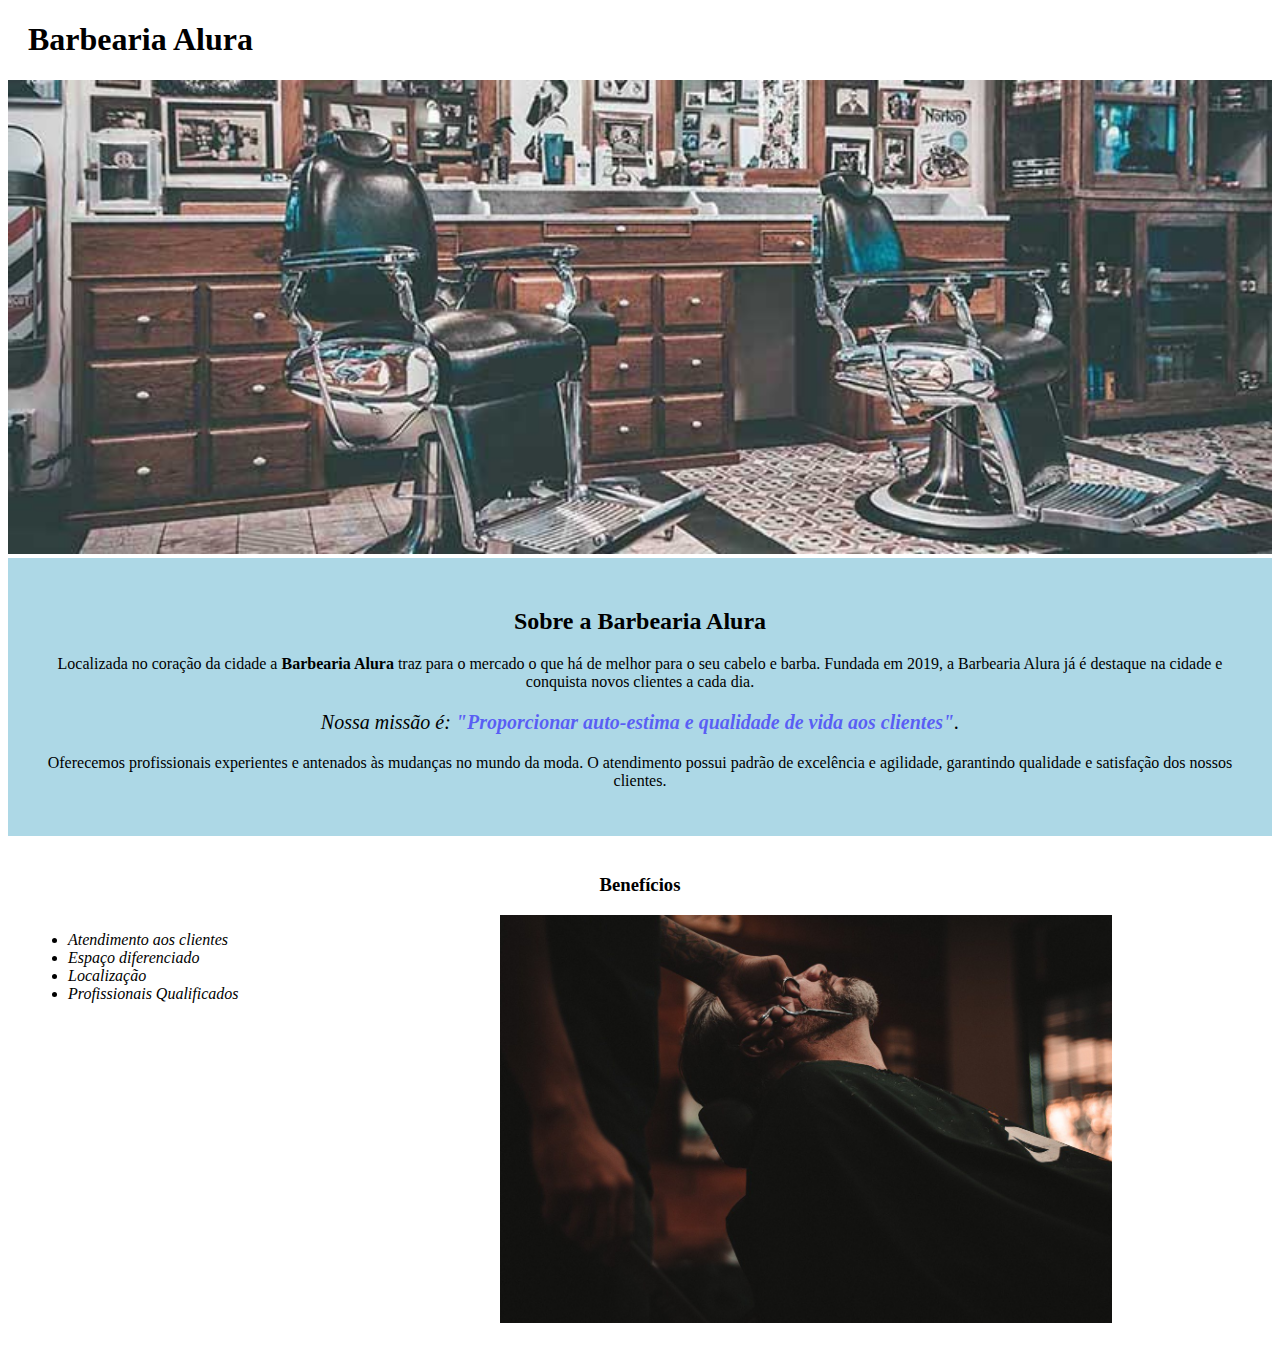
==== index.html @ e387a098 "." ====
<!DOCTYPE html> <!--?DEFINE QUAL VERSÃO DO HTML ESTAMOS USANDO-->

<html lang="pt-br">
    <head>  <!--? INFORMAÇÕES-->
        <meta charset="UTF-8">                      <!--TODO: meta - passa informações para o navegador/ charset="UTF-8" - passa o dicionário correto-->
        <title>Barbearia Alura</title>              <!--TODO: Texto da aba de navegação-->
        <link rel="stylesheet" href="style-home.css">    <!--TODO: Para utilizar a estilização do arquivo style.css, precisamos incluir isso-->
    </head>

    <body>  <!--? CONTEÚDO-->
        <header>
            <h1 class="titulo-principal">Barbearia Alura</h1>
        </header>

        <img id="banner" src="images/banner.jpg">

        <div class="principal">
            <h2 class="titulo-centralizado">Sobre a Barbearia Alura</h2>

            <p>Localizada no coração da cidade a <strong>Barbearia Alura</strong> traz para o mercado o que há de melhor para o seu cabelo e barba.
            Fundada em 2019, a Barbearia Alura já é destaque na cidade e conquista novos clientes a cada dia.</p>

            <p id="missao"><em>Nossa missão é: <strong>"Proporcionar auto-estima e qualidade de vida aos clientes"</strong>.</em></p>

            <p>Oferecemos profissionais experientes e antenados às mudanças no mundo da moda.
            O atendimento possui padrão de excelência e agilidade, garantindo qualidade e satisfação dos nossos clientes.</p>
        </div>

        <div class="beneficios">
            <h3 class="titulo-centralizado">Benefícios</h3>
            
            <ul>
                <li class="itens">Atendimento aos clientes</li>
                <li class="itens">Espaço diferenciado</li>
                <li class="itens">Localização</li>
                <li class="itens">Profissionais Qualificados</li>
            </ul>

            <img src="images/beneficios.jpg" class="imagembeneficios">
        </div>
    
    </body>
</html>
---- style-home.css ----
body {
    background: #FFFFFF;
}

.titulo-principal {
    padding-left: 20px;
}

#banner {
    width: 100%;
}

.principal {
    background-color: lightblue;
    padding: 30px;
}

.titulo-centralizado {
    text-align: center;
}

p {
    text-align: center;
}

#missao {
    font-size: 20px;
}

em strong {
    color: rgba(25, 0, 255, 0.575);
}

.beneficios {
    background: #FFFFFF;
    padding: 20px;
}

ul {
    display: inline-block; 
    vertical-align: top;
    width: 20%;
    margin-right: 15%;
}

.itens {
    font-style: italic;
}

.imagembeneficios {
    width: 50%;
}
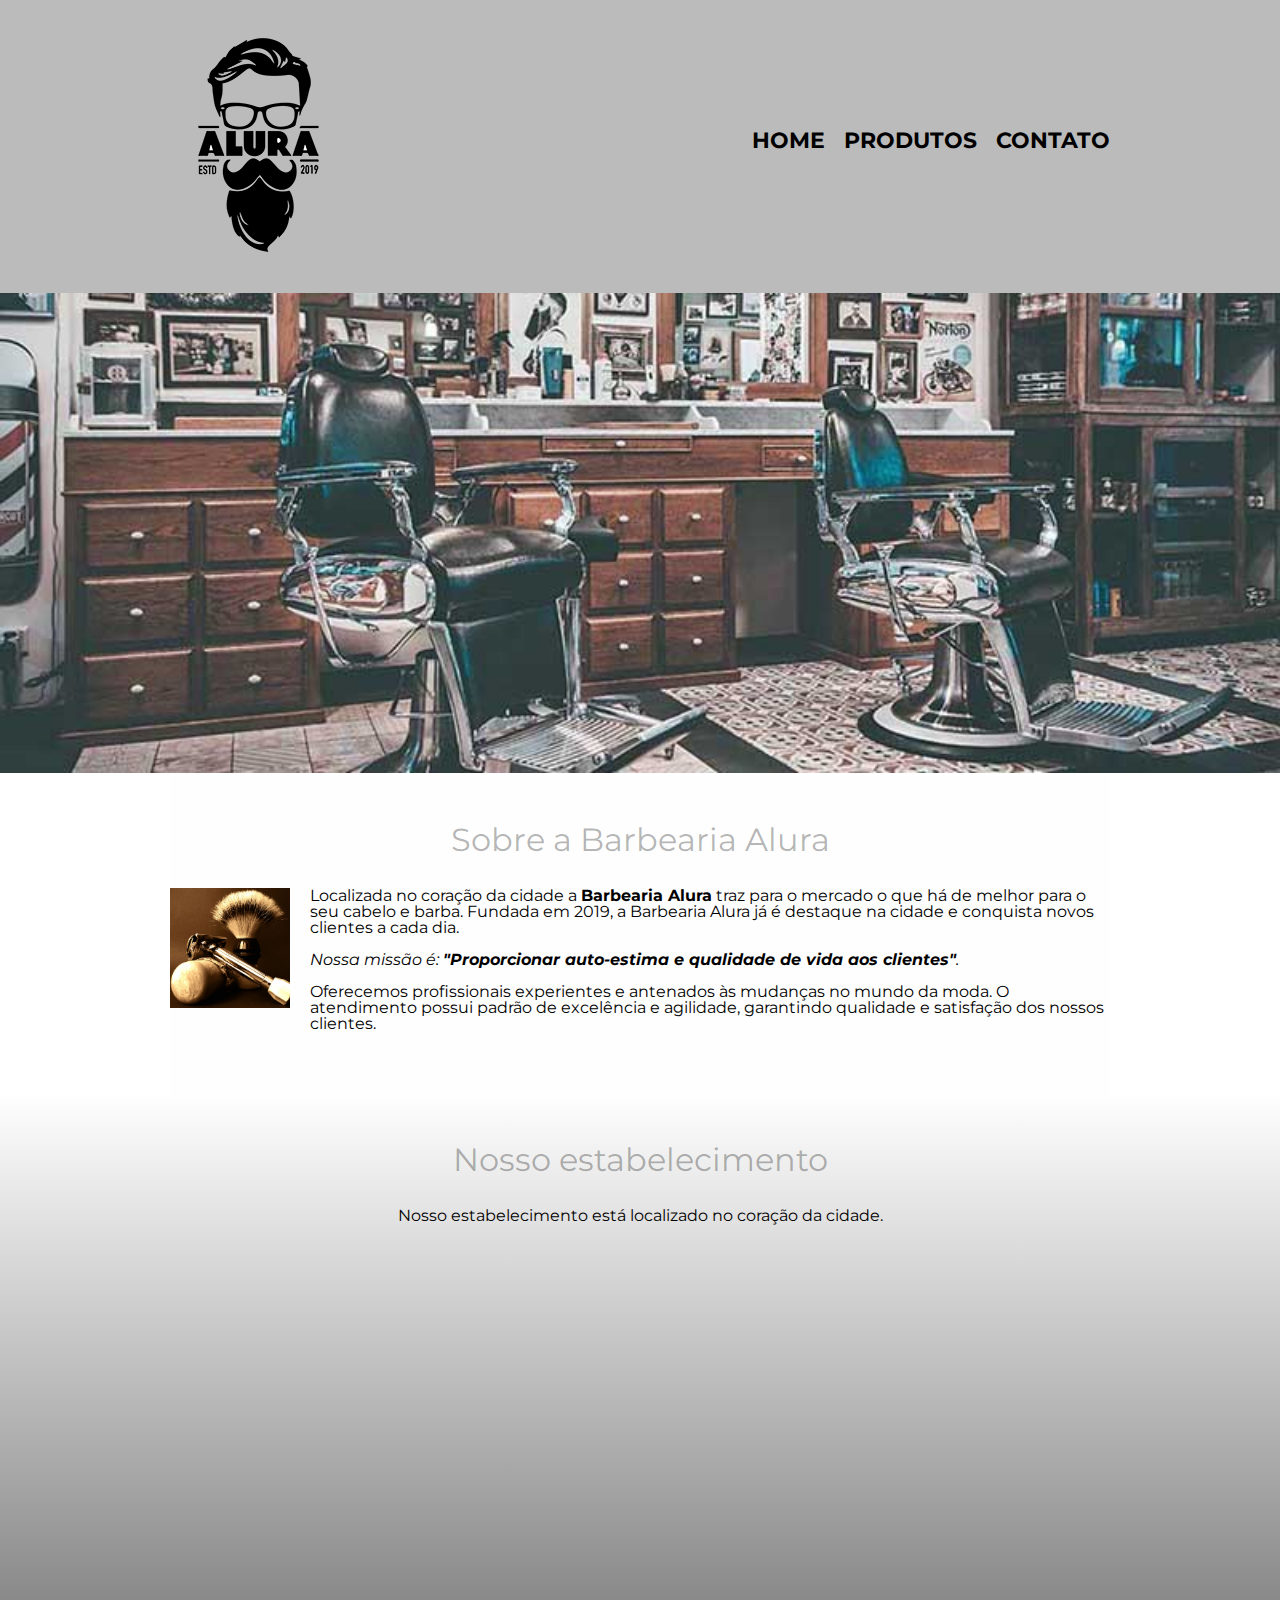
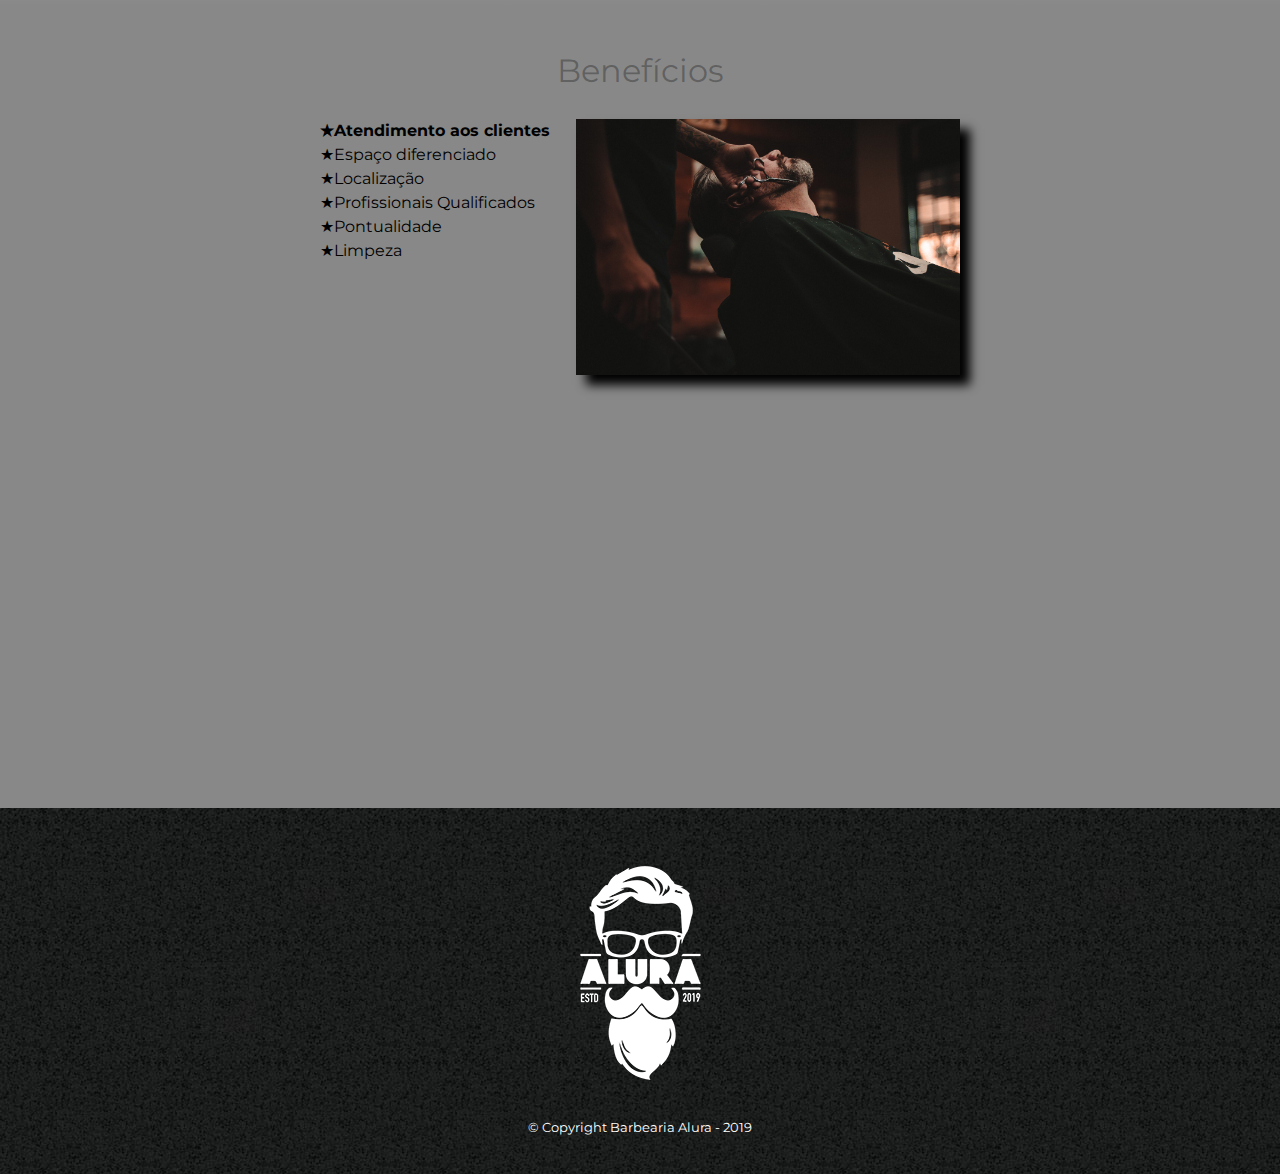
==== commit 29e6b455: "." ====
--- a/index.html
+++ b/index.html
@@ -3,41 +3,81 @@
 <html lang="pt-br">
     <head>  <!--? INFORMAÇÕES-->
         <meta charset="UTF-8">                      <!--TODO: meta - passa informações para o navegador/ charset="UTF-8" - passa o dicionário correto-->
+        <meta name="viewport" content="width=device-width">     <!--TODO: design responsivo para diversos dispositivos-->
         <title>Barbearia Alura</title>              <!--TODO: Texto da aba de navegação-->
-        <link rel="stylesheet" href="style-home.css">    <!--TODO: Para utilizar a estilização do arquivo style.css, precisamos incluir isso-->
+        <link rel="stylesheet" href="reset.css">
+        <link rel="stylesheet" href="style.css">   
+        <link href="https://fonts.googleapis.com/css?family=Montserrat&display=swap" rel="stylesheet">
     </head>
 
     <body>  <!--? CONTEÚDO-->
         <header>
-            <h1 class="titulo-principal">Barbearia Alura</h1>
+            <div class="caixa">
+                <h1><img src="images/logo.png"></h1>
+
+                <nav>
+                    <ul class="navegacao">
+                        <li><a href="index.html">Home</a></li>
+                        <li><a href="produtos.html">Produtos</a></li>
+                        <li><a href="contato.html">Contato</a></li>
+                    </ul>
+                </nav>
+            </div>
         </header>
 
-        <img id="banner" src="images/banner.jpg">
+        <img class="banner" src="images/banner.jpg">
 
-        <div class="principal">
-            <h2 class="titulo-centralizado">Sobre a Barbearia Alura</h2>
+        <main>
+            <section class="principal">
+                <h2 class="titulo-principal">Sobre a Barbearia Alura</h2>
+                
+                <img class="utensilios" src="images/utensilios.jpg" alt="Utensílios de barbeiro.">
 
-            <p>Localizada no coração da cidade a <strong>Barbearia Alura</strong> traz para o mercado o que há de melhor para o seu cabelo e barba.
-            Fundada em 2019, a Barbearia Alura já é destaque na cidade e conquista novos clientes a cada dia.</p>
+                <p>Localizada no coração da cidade a <strong>Barbearia Alura</strong> traz para o mercado o que há de melhor para o seu cabelo e barba.
+                Fundada em 2019, a Barbearia Alura já é destaque na cidade e conquista novos clientes a cada dia.</p>
 
-            <p id="missao"><em>Nossa missão é: <strong>"Proporcionar auto-estima e qualidade de vida aos clientes"</strong>.</em></p>
+                <p id="missao"><em>Nossa missão é: <strong>"Proporcionar auto-estima e qualidade de vida aos clientes"</strong>.</em></p>
 
-            <p>Oferecemos profissionais experientes e antenados às mudanças no mundo da moda.
-            O atendimento possui padrão de excelência e agilidade, garantindo qualidade e satisfação dos nossos clientes.</p>
-        </div>
+                <p>Oferecemos profissionais experientes e antenados às mudanças no mundo da moda.
+                O atendimento possui padrão de excelência e agilidade, garantindo qualidade e satisfação dos nossos clientes.</p>
+            </section>
 
-        <div class="beneficios">
-            <h3 class="titulo-centralizado">Benefícios</h3>
-            
-            <ul>
-                <li class="itens">Atendimento aos clientes</li>
-                <li class="itens">Espaço diferenciado</li>
-                <li class="itens">Localização</li>
-                <li class="itens">Profissionais Qualificados</li>
-            </ul>
+            <section class="mapa">
+                <h3 class="titulo-principal">Nosso estabelecimento</h3>
+                <p>Nosso estabelecimento está localizado no coração da cidade.</p>
 
-            <img src="images/beneficios.jpg" class="imagembeneficios">
-        </div>
-    
+                <div class="mapa-conteudo">
+                    <iframe src="https://www.google.com/maps/embed?pb=!1m18!1m12!1m3!1d29254.23518806582!2d-46.65957689211754!3d-23.
+                    576365180918412!2m3!1f0!2f0!3f0!3m2!1i1024!2i768!4f13.1!3m3!1m2!1s0x94ce5a2b2ed7f3a1%3A0xab35da2f5ca62674!2sAlura%20-%20
+                    Escola%20Online%20de%20Tecnologia!5e0!3m2!1spt-BR!2sbr!4v1672257290860!5m2!1spt-BR!2sbr" width="100%" height="300" 
+                    style="border:0;" allowfullscreen="" loading="lazy" referrerpolicy="no-referrer-when-downgrade"></iframe>
+                </div>
+            </section>
+
+            <section class="beneficios">
+                <h3 class="titulo-principal">Benefícios</h3>
+                
+                <div class="conteudo-beneficios">
+                    <ul class="lista-beneficios">
+                        <li class="itens">Atendimento aos clientes</li>
+                        <li class="itens">Espaço diferenciado</li>
+                        <li class="itens">Localização</li>
+                        <li class="itens">Profissionais Qualificados</li>
+                        <li class="itens">Pontualidade</li>
+                        <li class="itens">Limpeza</li>
+                    </ul><img src="images/beneficios.jpg" class="imagem-beneficios">
+                </div>
+
+                <div class="video">
+                    <iframe width="100%" height="315" src="https://www.youtube.com/embed/wcVVXUV0YUY" frameborder="0" 
+                    allow="accelerometer; autoplay; encrypted-media; gyroscope; picture-in-picture" allowfullscreen></iframe>
+                </div>
+            </section>
+        </main>
+        
+        <footer>
+            <img src="images/logo-branco.png">
+            <p class="copyright">&copy; Copyright Barbearia Alura - 2019</p>
+        </footer>
     </body>
 </html>
--- a/style.css
+++ b/style.css
@@ -0,0 +1,264 @@
+body {
+    font-family: 'Montserrat', sans-serif;
+}
+
+header {
+    background: #BBBBBB;
+    padding: 20px 0;    /*topo e baixo - esquerda e direita*/
+}
+
+.caixa {
+    position: relative;
+    width: 940px;
+    margin: 0 auto;     /*topo e baixo - esquerda e direita*/
+}
+
+nav {
+    position: absolute;
+    top: 110px;
+    right: 0;
+}
+
+nav li {
+    display: inline;
+    margin: 0 0 0 15px; /*topo - esquerda - baixo - direita*/
+}
+
+nav a {
+    text-transform: uppercase;
+    color: #000000;
+    font-weight: bold;
+    font-size: 22px;
+    text-decoration: none;
+}
+
+nav a:hover {
+    color: rgba(25, 0, 255, 0.575);
+    text-decoration: underline;
+}
+
+.produtos {
+    width: 940px;
+    margin: 0 auto;
+    padding: 50px 0;
+}
+
+.produtos li {
+    display: inline-block;
+    text-align: center;
+    width: 30%;
+    vertical-align: top;
+    margin: 0 1.5%;
+    padding: 30px 20px;
+    box-sizing: border-box;
+    border: 2px solid #000000;
+    border-radius: 10px;    /*border-radius: 10px 20px 30px 40px;   -   posso personalizar o arredondamento de cada borda*/
+}
+
+.produtos li:hover {    /*quando o mouse está em cima*/
+    border-color: rgba(25, 0, 255, 0.575);
+}
+
+.produtos li:active {   /*quando o mouse é pressionado*/
+    border-color: blue;
+}
+
+.produtos li:hover h2 {   /*quando o mouse está em cima quero alterar o h2*/
+    font-size: 34px;
+}
+
+.produtos h2 {
+    font-size: 30px;
+    font-weight: bold;
+}
+
+.produto-descricao {
+    font-size: 18px;
+}
+
+.preco-produto {
+    font-size: 22px;
+    font-weight: bold;
+    margin-top: 10px;
+}
+
+form {
+    margin: 40px 0;
+}
+
+form label, form legend {
+    display: block;
+    font-size: 20px;
+    margin: 0 0 10px;
+}
+
+.input-padrao {
+    display: block;
+    margin: 0 0 20px;
+    padding: 10px 25px;
+    width: 50%;
+}
+
+.checkbox {
+    margin: 20px 0;
+}
+
+.enviar {
+    width: 40%;
+    padding: 15px 0;
+    background-color: orange;
+    color: white;
+    font-weight: bold;
+    font-size: 18px;
+    border: none;
+    border-radius: 5px;
+    transition: 0.5s all;    
+    cursor: pointer;
+}
+
+.enviar:hover {
+    background-color: darkorange;
+    transform: scale(1.2);
+}
+
+table {
+    margin: 20px 0 40px;
+}
+
+thead {
+    background-color: #555555;
+    color: white;
+    font-weight: bold;
+}
+
+td, th {
+    border: 1px solid #000000;
+    padding: 8px 15px;
+}
+
+footer {
+    text-align: center;
+    background: url("images/bg.jpg");
+    padding: 40px;
+}
+
+.copyright {
+    color: #FFFFFF;
+    font-size: 13px;
+    margin-top: 20px;
+}
+
+/* CSS DA PÁGINA INICIAL */
+.banner {
+    width: 100%;
+}
+
+.titulo-principal {
+    text-align: center;
+    font-size: 2em;     /* 2 vezes o tamanho base (ex: 15px), ou seja, 30px */
+    margin: 0 0 1em;
+    clear: left;
+    color: rgba(0,0,0,0.3);
+}
+
+.principal {
+    padding: 3em 0;
+    background: #FEFEFE;
+    width: 940px;
+    margin: 0 auto;
+}
+
+.principal p {
+    margin: 0 0 1em;
+}
+
+.principal strong {
+    font-weight: bold;
+}
+
+.principal em {
+    font-style: italic;
+}
+
+.utensilios {
+    width: 120px;
+    float: left;
+    margin: 0 20px 20px 0;
+}
+
+.mapa {
+    padding: 3em 0;
+    background: linear-gradient(#FEFEFE, #888888);
+}
+
+.mapa-conteudo {
+    width: 940px;
+    margin: 0 auto;
+}
+
+.mapa p {
+    margin: 0 0 2em;
+    text-align: center;
+}
+
+.beneficios {
+    padding: 3em 0;
+    background-color: #888888;
+}
+
+.conteudo-beneficios {
+    width: 640px;
+    margin: 0 auto;
+}
+
+.lista-beneficios {
+    width: 40%;
+    display: inline-block;
+    vertical-align: top;
+}
+
+.itens {
+    line-height: 1.5;
+}
+
+.itens:first-child {
+    font-weight: bold;
+}
+
+.itens:before {
+    content: "★";
+}
+
+.imagem-beneficios {
+    width: 60%;
+    opacity: 1;
+    transition: 400ms;
+    box-shadow: 10px 10px 10px #000000;
+}
+
+.imagem-beneficios:hover {
+    opacity: 0.3;
+}
+
+.video {
+    width: 560px;
+    margin: 2em auto;
+}
+
+@media screen and (max-width: 480px){
+    .caixa, .principal, .conteudo-beneficios, .mapa-conteudo, .video {
+        width: auto;
+    }
+
+    h1 {
+        text-align: center;
+    }
+
+    nav{
+        position: static;
+    }
+
+    .lista-beneficios, .imagem-beneficios {
+        width: 100%;
+    }
+}